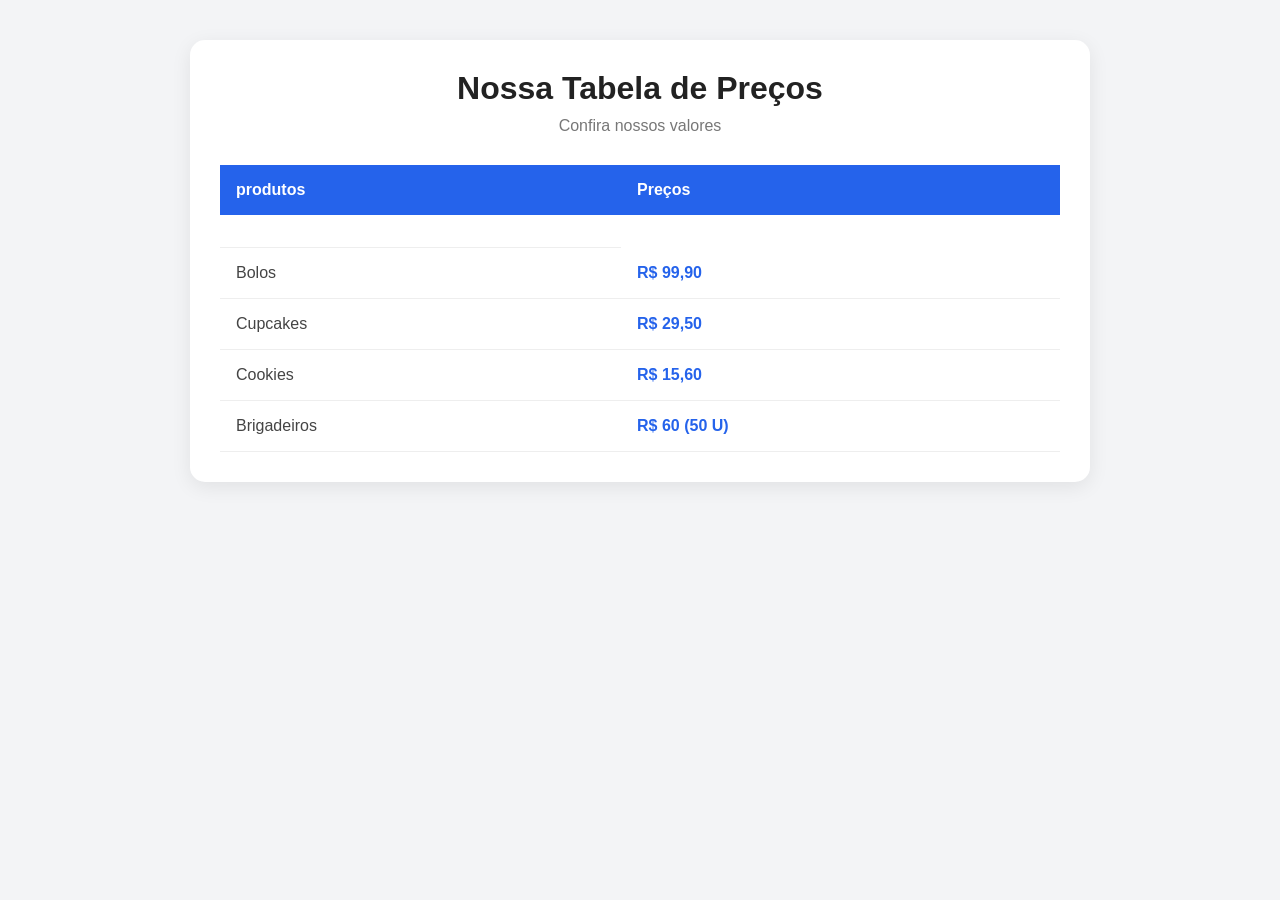
==== index.html @ b0555568 "Add files via upload" ====
<!DOCTYPE html>
<html lang="pt-BR">
<head>
    <meta charset="UTF-8">
    <meta name="viewport" content="width=device-width, initial-scale=1.0">
    <title>Tabela de Preços</title>
    <link rel= "stylesheet" href="indez.css"
   
</head>

<body>

    <div class="container">
        <h1>Nossa Tabela de Preços</h1>
        <p class="subtitulo">
            Confira nossos valores
        </p>

        <table>
            <thead>
                <tr>
                    <th>produtos</th>
                    <th>Preços</th>
                    
                </tr>
            </thead>

            <tbody>
                <tr>
                    <td></td>
                   
                </tr>

                <tr>
                    <td>Bolos</td>
                    <td class="preco">R$ 99,90</td>
                </tr>

                <tr>
                    <td>Cupcakes</td>
                    <td class="preco">R$ 29,50</td>
                </tr>

                <tr>
                    <td>Cookies</td>
                    <td class="preco">R$ 15,60</td>
                </tr>
                 <tr>
                    <td>Brigadeiros</td>
                    <td class="preco">R$ 60 (50 U)</td>
                </tr>
            </tbody>
        </table>
    </div>

</body>
</html>
---- indez.css ----
* {
            margin: 0;
            padding: 0;
            box-sizing: border-box;
            font-family: Arial, sans-serif;
        }

        body {
            background: #f3f4f6;
            padding: 40px 20px;
        }

        .container {
            max-width: 900px;
            margin: auto;
            background: white;
            padding: 30px;
            border-radius: 15px;
            box-shadow: 0 5px 20px rgba(0,0,0,0.08);
        }

        h1 {
            text-align: center;
            color: #222;
            margin-bottom: 10px;
        }

        .subtitulo {
            text-align: center;
            color: #777;
            margin-bottom: 30px;
        }

        table {
            width: 100%;
            border-collapse: collapse;
        }

        th {
            background: #2563eb;
            color: white;
            padding: 16px;
            text-align: left;
        }

        td {
            padding: 16px;
            border-bottom: 1px solid #eee;
            color: #444;
        }

        tr:hover {
            background: #f1f5f9;
        }

        .preco {
            color: #2563eb;
            font-weight: bold;
        }

        .botao {
            display: inline-block;
            padding: 9px 16px;
            background:rgb(221, 163, 173#2563eb;
            color: white;
            text-decoration: none;
            border-radius: 6px;
        }

        .botao:hover {
            background: #1d4ed8;
        }

        @media (max-width: 600px) {
            .container {
                padding: 15px;
                overflow-x: auto;
            }

            table {
                min-width: 550px;
            }
        }
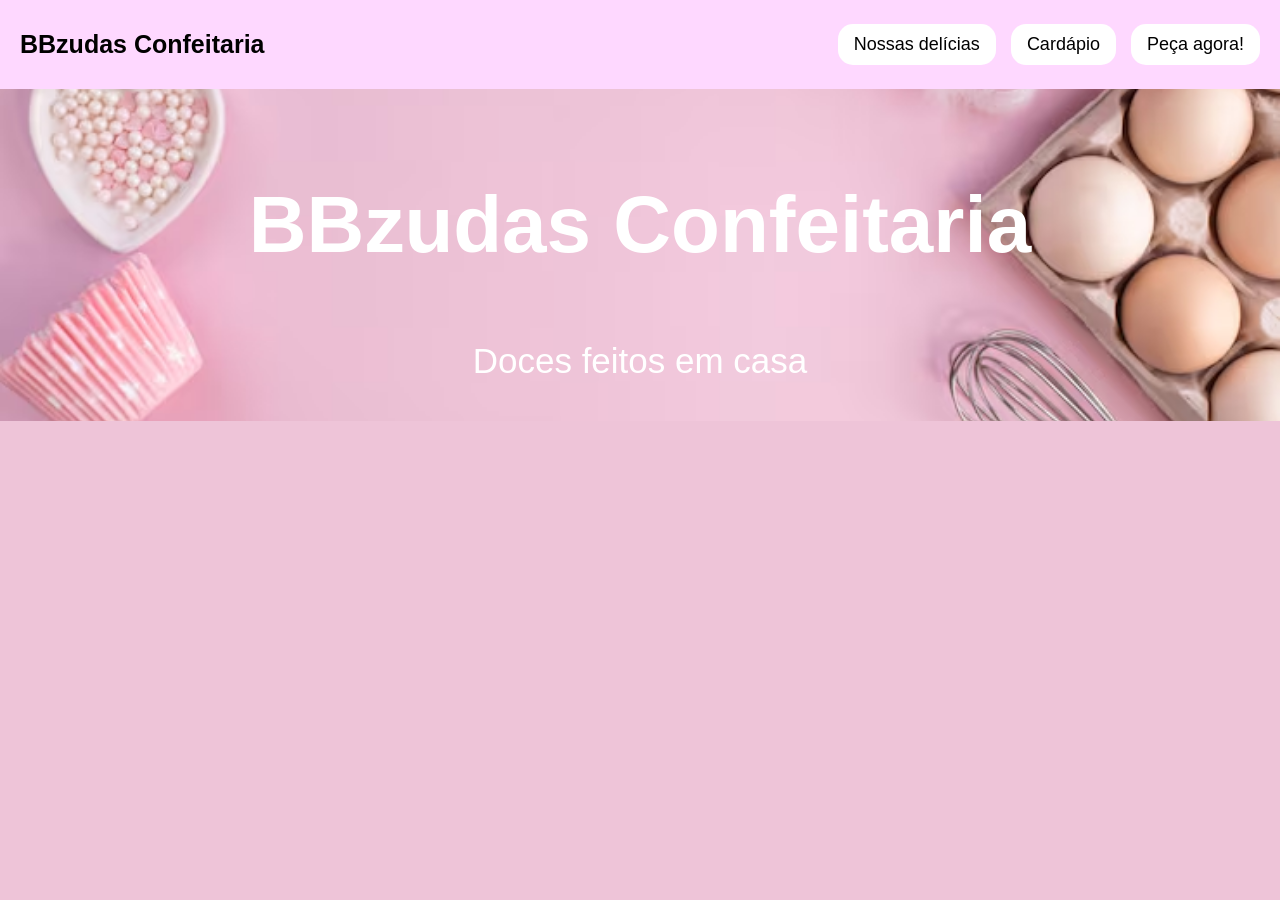
==== commit 70b2f8ca: "Refactor HTML structure and update file references" ====
--- a/index.html
+++ b/index.html
@@ -1,58 +1,265 @@
-
 <!DOCTYPE html>
-<html lang="pt-BR">
+<html lang="pt">
+
+
 <head>
+    <!-- Define os caracteres e permite a adaptação para celulares -->
     <meta charset="UTF-8">
     <meta name="viewport" content="width=device-width, initial-scale=1.0">
-    <title>Tabela de Preços</title>
-    <link rel= "stylesheet" href="indez.css"
-   
+
+    <!-- Título que aparece na aba do navegador -->
+    <title>BBzudas Confeitaria</title>
+
+    <!-- Conecta o arquivo CSS ao HTML -->
+    <link rel="stylesheet" href="index.css">
+
+    <!-- Conecta o JavaScript e espera o HTML carregar para executar -->
+    <script src="index.js" defer></script>
 </head>
 
-<body>
-
-    <div class="container">
-        <h1>Nossa Tabela de Preços</h1>
-        <p class="subtitulo">
-            Confira nossos valores
-        </p>
-
-        <table>
-            <thead>
-                <tr>
-                    <th>produtos</th>
-                    <th>Preços</th>
-                    
-                </tr>
-            </thead>
-
-            <tbody>
-                <tr>
-                    <td></td>
-                   
-                </tr>
-
-                <tr>
-                    <td>Bolos</td>
-                    <td class="preco">R$ 99,90</td>
-                </tr>
-
-                <tr>
-                    <td>Cupcakes</td>
-                    <td class="preco">R$ 29,50</td>
-                </tr>
-
-                <tr>
-                    <td>Cookies</td>
-                    <td class="preco">R$ 15,60</td>
-                </tr>
-                 <tr>
-                    <td>Brigadeiros</td>
-                    <td class="preco">R$ 60 (50 U)</td>
-                </tr>
-            </tbody>
-        </table>
+<!-- Ao abrir o site, mostra automaticamente a seção de produtos -->
+<body onload="mostrar('produtos')">
+
+    <!-- CABEÇALHO DO SITE -->
+    <header class="partedecima">
+
+        <!-- Nome da confeitaria -->
+        <h1 class="titulopartedecima">BBzudas Confeitaria</h1>
+
+        <!-- Botões que permitem navegar entre as seções -->
+        <button onclick="mostrar('produtos')" class="botao">
+            Nossas delícias
+        </button>
+
+        <button onclick="mostrar('cardapio')" class="botao">
+            Cardápio
+        </button>
+
+        <button onclick="mostrar('pedido')" class="botao">
+            Peça agora!
+        </button>
+
+    </header>
+
+    <!-- BANNER PRINCIPAL DO SITE -->
+    <div class="banner">
+
+        <!-- Nome da confeitaria em destaque -->
+        <h1 class="titulo">BBzudas Confeitaria</h1>
+
+        <!-- Frase de apresentação -->
+        <p class="frase">Doces feitos em casa</p>
+
     </div>
+
+    <!-- ÁREA QUE CONTÉM TODAS AS SEÇÕES -->
+    <main id="conteudos">
+
+        <!-- SEÇÃO 1: PRODUTOS -->
+        <section class="conteudo" data-categoria="produtos">
+
+            <h1>Nossas delícias</h1>
+
+            <!-- Grid que organiza os produtos em colunas -->
+            <div class="cartoes">
+
+                <!-- Cada parágrafo representa um produto, com imagem, nome e preço -->
+
+                <p class="doces">
+                    <img src="bolo1.jpg" class="img" alt="Bolo de brigadeiro">
+                    <br>Bolo de brigadeiro - R$ 99,90
+                </p>
+
+                <p class="doces">
+                    <img src="bolo2.png" class="img" alt="Bolo de cenoura">
+                    <br>Bolo de cenoura com cobertura - R$ 89,90
+                </p>
+
+                <p class="doces">
+                    <img src="bolo3.avif" class="img" alt="Bolo de coco">
+                    <br>Bolo de coco - R$ 99,90
+                </p>
+
+                <p class="doces">
+                    <img src="bolo3.jpg" class="img" alt="Bolo de morango">
+                    <br>Bolo de morango com chocolate - R$ 109,90
+                </p>
+
+                <p class="doces">
+                    <img src="cupcake.jpg" class="img" alt="Cupcake de morango">
+                    <br>Cupcake de morango - R$ 29,50
+                </p>
+
+                <p class="doces">
+                    <img src="cupcake1.jpg" class="img" alt="Cupcake de baunilha">
+                    <br>Cupcake de baunilha - R$ 29,50
+                </p>
+
+                <p class="doces">
+                    <img src="cupcake2.jpg" class="img" alt="Cupcake de marshmallow">
+                    <br>Cupcake de marshmallow - R$ 29,50
+                </p>
+
+                <p class="doces">
+                    <img src="cupcake3.webp" class="img" alt="Cupcake de chocolate">
+                    <br>Cupcake de chocolate - R$ 29,50
+                </p>
+
+                <p class="doces">
+                    <img src="cookie1.jpg" class="img" alt="Cookie de Oreo">
+                    <br>Cookie de Oreo - R$ 15,60
+                </p>
+
+                <p class="doces">
+                    <img src="cookie2.jpg" class="img" alt="Cookie de morango">
+                    <br>Cookie de morango - R$ 15,60
+                </p>
+
+                <p class="doces">
+                    <img src="cookie3.jpg" class="img" alt="Cookie">
+                    <br>Cookie - R$ 15,60
+                </p>
+
+                <p class="doces">
+                    <img src="cookie4.jpg" class="img" alt="Cookie fantasia">
+                    <br>Cookie fantasia - R$ 15,60
+                </p>
+
+                <p class="doces">
+                    <img src="brigadeiro.jpg" class="img" alt="Brigadeiro de ninho com Nutella">
+                    <br>Brigadeiro de ninho com Nutella (50 un.) - R$ 60,50
+                </p>
+
+                <p class="doces">
+                    <img src="brigadeiro1.webp" class="img" alt="Brigadeiro meio amargo">
+                    <br>Brigadeiro meio amargo (50 un.) - R$ 60,50
+                </p>
+
+                <p class="doces">
+                    <img src="brigadeiro2.webp" class="img" alt="Brigadeiro tradicional">
+                    <br>Brigadeiro (50 un.) - R$ 60,50
+                </p>
+
+                <p class="doces">
+                    <img src="brigadeiro3.webp" class="img" alt="Brigadeiro branco">
+                    <br>Brigadeiro de chocolate branco (50 un.) - R$ 60,50
+                </p>
+
+            </div>
+        </section>
+
+        <!-- SEÇÃO 2: CARDÁPIO E TABELA DE PREÇOS -->
+        <section class="conteudo" data-categoria="cardapio">
+
+            <h1>Nossa Tabela de Preços</h1>
+
+            <p class="subtitulo">Confira nossos valores</p>
+
+            <!-- Tabela que apresenta os preços dos produtos -->
+            <table>
+
+                <!-- Cabeçalho da tabela -->
+                <thead>
+                    <tr>
+                        <th>Produtos</th>
+                        <th>Preços</th>
+                    </tr>
+                </thead>
+
+                <!-- Corpo da tabela -->
+                <tbody>
+
+                    <tr>
+                        <td>Bolos</td>
+                        <td class="preco">A partir de R$ 89,90</td>
+                    </tr>
+
+                    <tr>
+                        <td>Cupcakes</td>
+                        <td class="preco">R$ 29,50</td>
+                    </tr>
+
+                    <tr>
+                        <td>Cookies</td>
+                        <td class="preco">R$ 15,60</td>
+                    </tr>
+
+                    <tr>
+                        <td>Brigadeiros (50 unidades)</td>
+                        <td class="preco">R$ 60,50</td>
+                    </tr>
+
+                </tbody>
+            </table>
+
+        </section>
+
+        <!-- SEÇÃO 3: FORMULÁRIO DE PEDIDOS -->
+        <section class="conteudo" data-categoria="pedido">
+
+            <!-- Caixa que organiza os campos do formulário -->
+            <div class="area-pedido">
+
+                <h2 class="pedidos">Peça já!</h2>
+
+                <!-- Campo para escolher o produto -->
+                <label for="opcao" class="pedidos">
+                    Escolha o produto que deseja comprar:
+                </label>
+
+                <select id="opcao" class="campo">
+                    <option value="">Selecione um produto</option>
+                    <option value="bolo">Bolo</option>
+                    <option value="cupcake">Cupcake</option>
+                    <option value="cookie">Cookie</option>
+                    <option value="brigadeiro">Brigadeiro (50 unidades)</option>
+                </select>
+
+                <!-- Campo para informar a quantidade -->
+                <label for="qtd" class="pedidos">
+                    Insira a quantidade:
+                </label>
+
+                <input
+                    class="campo"
+                    type="number"
+                    id="qtd"
+                    min="1"
+                    step="1"
+                    placeholder="Digite a quantidade"
+                >
+
+                <!-- Campo para escolher a forma de pagamento -->
+                <label for="pagamento" class="pedidos">
+                    Qual é a forma de pagamento?
+                </label>
+
+                <select id="pagamento" class="campo">
+                    <option value="">Selecione o pagamento</option>
+                    <option value="pix">Pix</option>
+                    <option value="debito">Débito</option>
+                    <option value="credito">Crédito</option>
+                </select>
+
+                <!-- Botão que executa a função pedir() no JavaScript -->
+                <button type="button" class="botao botao-pedido" onclick="pedir()">
+                    Fazer pedido
+                </button>
+
+                <!-- Espaço onde o JavaScript mostrará o resultado -->
+                <div id="resultado" class="resultado" aria-live="polite"></div>
+
+                <!-- Informações de contato da confeitaria -->
+                <p class="contato">
+                    Formas de contato:<br>
+                    Email: bbzudas.sweets@gmail.com<br>
+                    Telefone: (61) 99656565
+                </p>
+
+            </div>
+        </section>
+
+    </main>
 
 </body>
 </html>
--- a/index.css
+++ b/index.css
@@ -0,0 +1,292 @@
+/* CONFIGURAÇÕES GERAIS */
+
+* {
+    margin: 0;
+    padding: 0;
+    box-sizing: border-box;
+    font-family: Arial, sans-serif;
+}
+
+body {
+    background-color: #eec4d8;
+    margin: 0;
+}
+
+
+/* PARTE SUPERIOR DO SITE */
+
+.partedecima {
+    min-height: 60px;
+    width: 100%;
+    background-color: #fed8ff;
+
+    display: flex;
+    flex-direction: row;
+    justify-content: center;
+    align-items: center;
+    gap: 15px;
+    padding: 10px 20px;
+    flex-wrap: wrap;
+}
+
+/* Nome da confeitaria no cabeçalho */
+.titulopartedecima {
+    margin-right: auto;
+    font-family: 'Segoe UI', Tahoma, Geneva, Verdana, sans-serif;
+    font-size: 25px;
+    color: #000000;
+}
+
+
+/* BOTÕES */
+
+.botao {
+    display: inline-block;
+    padding: 10px 16px;
+    background-color: white;
+    color: #000000;
+    border: none;
+    border-radius: 15px;
+    font-size: large;
+    cursor: pointer;
+    transition: 0.3s;
+}
+
+/* Efeito ao passar o mouse */
+.botao:hover {
+    background-color: #f387bb;
+    color: white;
+}
+
+
+/* BANNER */
+
+.banner {
+    background-image: url('bbzudasconfeitaria.avif');
+    background-position: center;
+    background-repeat: no-repeat;
+    background-attachment: scroll;
+    background-size: cover;
+    min-height: 250px;
+    padding: 30px 10px;
+    text-align: center;
+}
+
+/* Título principal */
+.titulo {
+    text-align: center;
+    color: white;
+    padding: 40px 10px;
+    font-size: 80px;
+    font-family: 'Franklin Gothic Medium', 'Arial Narrow', Arial, sans-serif;
+}
+
+/* Frase do banner */
+.frase {
+    text-align: center;
+    color: white;
+    padding: 10px;
+    font-size: 35px;
+    font-family: 'Franklin Gothic Medium', 'Arial Narrow', Arial, sans-serif;
+}
+
+
+/* TÍTULOS E CONTEÚDOS */
+
+h1 {
+    text-align: center;
+    font-size: larger;
+    font-family: 'Franklin Gothic Medium', 'Arial Narrow', Arial, sans-serif;
+    color: #000000;
+    margin: 20px 0;
+}
+
+/* Seções que são controladas pelo JavaScript */
+.conteudo {
+    display: none;
+    width: 100%;
+    padding: 20px 0;
+    text-align: center;
+}
+
+
+/* PRODUTOS */
+
+/* Organização dos produtos em colunas */
+.cartoes {
+    display: grid;
+    grid-template-columns: repeat(4, 1fr);
+    gap: 20px;
+    padding: 20px;
+    justify-items: center;
+}
+
+/* Nome e preço dos doces */
+.doces {
+    font-family: Arial, Helvetica, sans-serif;
+    color: black;
+    font-size: large;
+    text-align: center;
+    padding: 0;
+    margin: 0;
+    width: 100%;
+}
+
+/* Imagens dos produtos */
+.img {
+    width: 100%;
+    max-width: 250px;
+    height: 250px;
+    border-radius: 25px;
+    object-fit: cover;
+    cursor: pointer;
+    transition: 0.3s;
+}
+
+/* Efeito nas imagens */
+.img:hover {
+    transform: scale(1.04);
+}
+
+
+/* CARDÁPIO */
+
+/* Subtítulo da tabela */
+.subtitulo {
+    text-align: center;
+    font-size: medium;
+    font-family: 'Franklin Gothic Medium', 'Arial Narrow', Arial, sans-serif;
+    color: #1d0017;
+    margin: 15px;
+}
+
+/* Tabela ocupando toda a largura da tela */
+table {
+    width: 80%;
+    margin: 20px auto;
+    border-collapse: collapse;
+    background-color: white;
+    text-align: center;
+}
+
+/* Cabeçalho da tabela */
+th {
+    background-color: #f387bb;
+    color: #000000;
+    padding: 16px;
+    text-align: center;
+}
+
+/* Células da tabela */
+td {
+    padding: 16px;
+    border-bottom: 1px solid #eee;
+    color: #444;
+    text-align: center;
+}
+
+/* Efeito ao passar o mouse nas linhas */
+tr:hover {
+    background-color: #f1f5f9;
+}
+
+/* Destaque dos preços */
+.preco {
+    color: #f387bb;
+    font-weight: bold;
+}
+
+
+/* ÁREA DE PEDIDOS */
+
+/* Caixa branca do formulário */
+.area-pedido {
+    max-width: 600px;
+    margin: 20px auto;
+    background-color: white;
+    padding: 30px;
+    border-radius: 15px;
+    box-shadow: 0 5px 20px rgba(0, 0, 0, 0.08);
+
+    display: flex;
+    flex-direction: column;
+    gap: 15px;
+}
+
+/* Textos do formulário */
+.pedidos {
+    color: #000000;
+    font-size: 18px;
+    text-align: left;
+}
+
+/* Campos de preenchimento */
+.campo {
+    width: 100%;
+    padding: 12px;
+    border: 1px solid #eec4d8;
+    border-radius: 8px;
+    font-size: 16px;
+    background-color: #fffafa;
+}
+
+/* Destaque ao selecionar um campo */
+.campo:focus {
+    outline: none;
+    border: 2px solid #f387bb;
+}
+
+/* Botão de fazer pedido */
+.botao-pedido {
+    background-color: #f387bb;
+    color: white;
+    margin-top: 10px;
+}
+
+/* Efeito do botão de pedido */
+.botao-pedido:hover {
+    background-color: #d85c99;
+}
+
+
+/* RESULTADO DO PEDIDO */
+
+/* Área onde aparece o resultado do cálculo */
+.resultado {
+    background-color: #fff0f6;
+    border-radius: 10px;
+    padding: 15px;
+    color: #000000;
+    text-align: left;
+    line-height: 1.8;
+}
+
+/* Esconde a área enquanto estiver vazia */
+.resultado:empty {
+    display: none;
+}
+
+/* Títulos do resultado */
+.resultado h3 {
+    color: #d85c99;
+    margin-bottom: 10px;
+}
+
+/* Textos do resultado */
+.resultado p {
+    color: #000000;
+    font-size: 16px;
+    padding: 0;
+    text-align: left;
+}
+
+
+/* CONTATO */
+
+.contato {
+    color: #000000;
+    font-size: 16px;
+    text-align: center;
+    line-height: 1.8;
+    padding: 15px;
+}
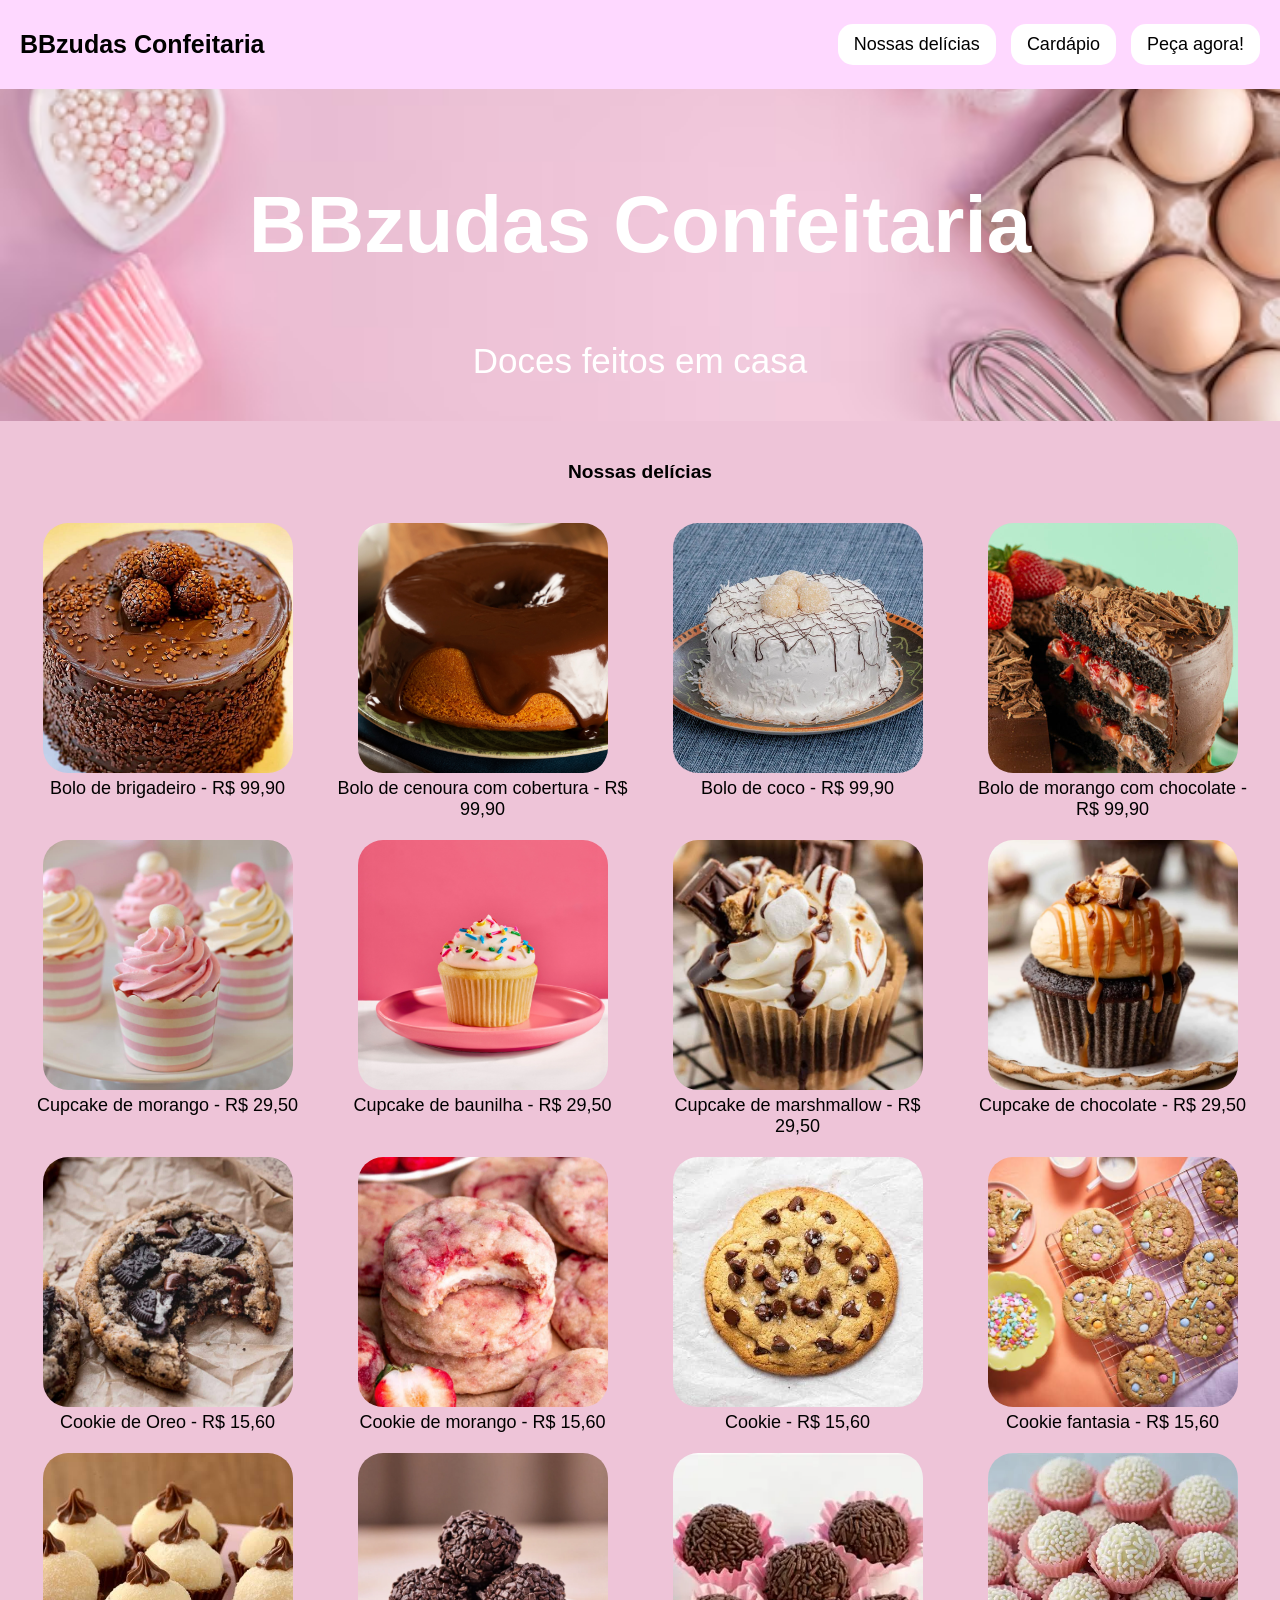
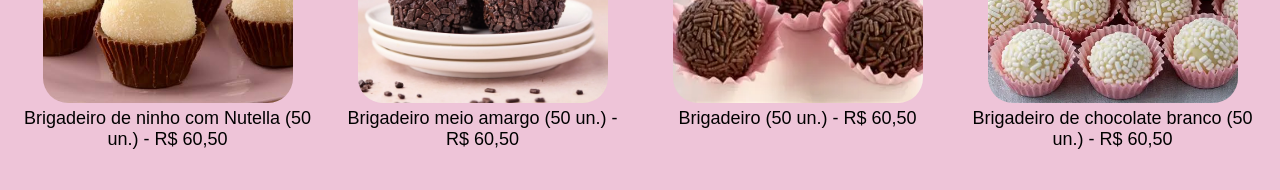
==== commit d6a4864a: "Fix HTML formatting and restore original content" ====
--- a/index.html
+++ b/index.html
@@ -72,7 +72,7 @@
 
                 <p class="doces">
                     <img src="bolo2.png" class="img" alt="Bolo de cenoura">
-                    <br>Bolo de cenoura com cobertura - R$ 89,90
+                    <br>Bolo de cenoura com cobertura - R$ 99,90
                 </p>
 
                 <p class="doces">
@@ -82,7 +82,7 @@
 
                 <p class="doces">
                     <img src="bolo3.jpg" class="img" alt="Bolo de morango">
-                    <br>Bolo de morango com chocolate - R$ 109,90
+                    <br>Bolo de morango com chocolate - R$ 99,90
                 </p>
 
                 <p class="doces">
@@ -171,7 +171,7 @@
 
                     <tr>
                         <td>Bolos</td>
-                        <td class="preco">A partir de R$ 89,90</td>
+                        <td class="preco">R$ 99,90</td>
                     </tr>
 
                     <tr>
